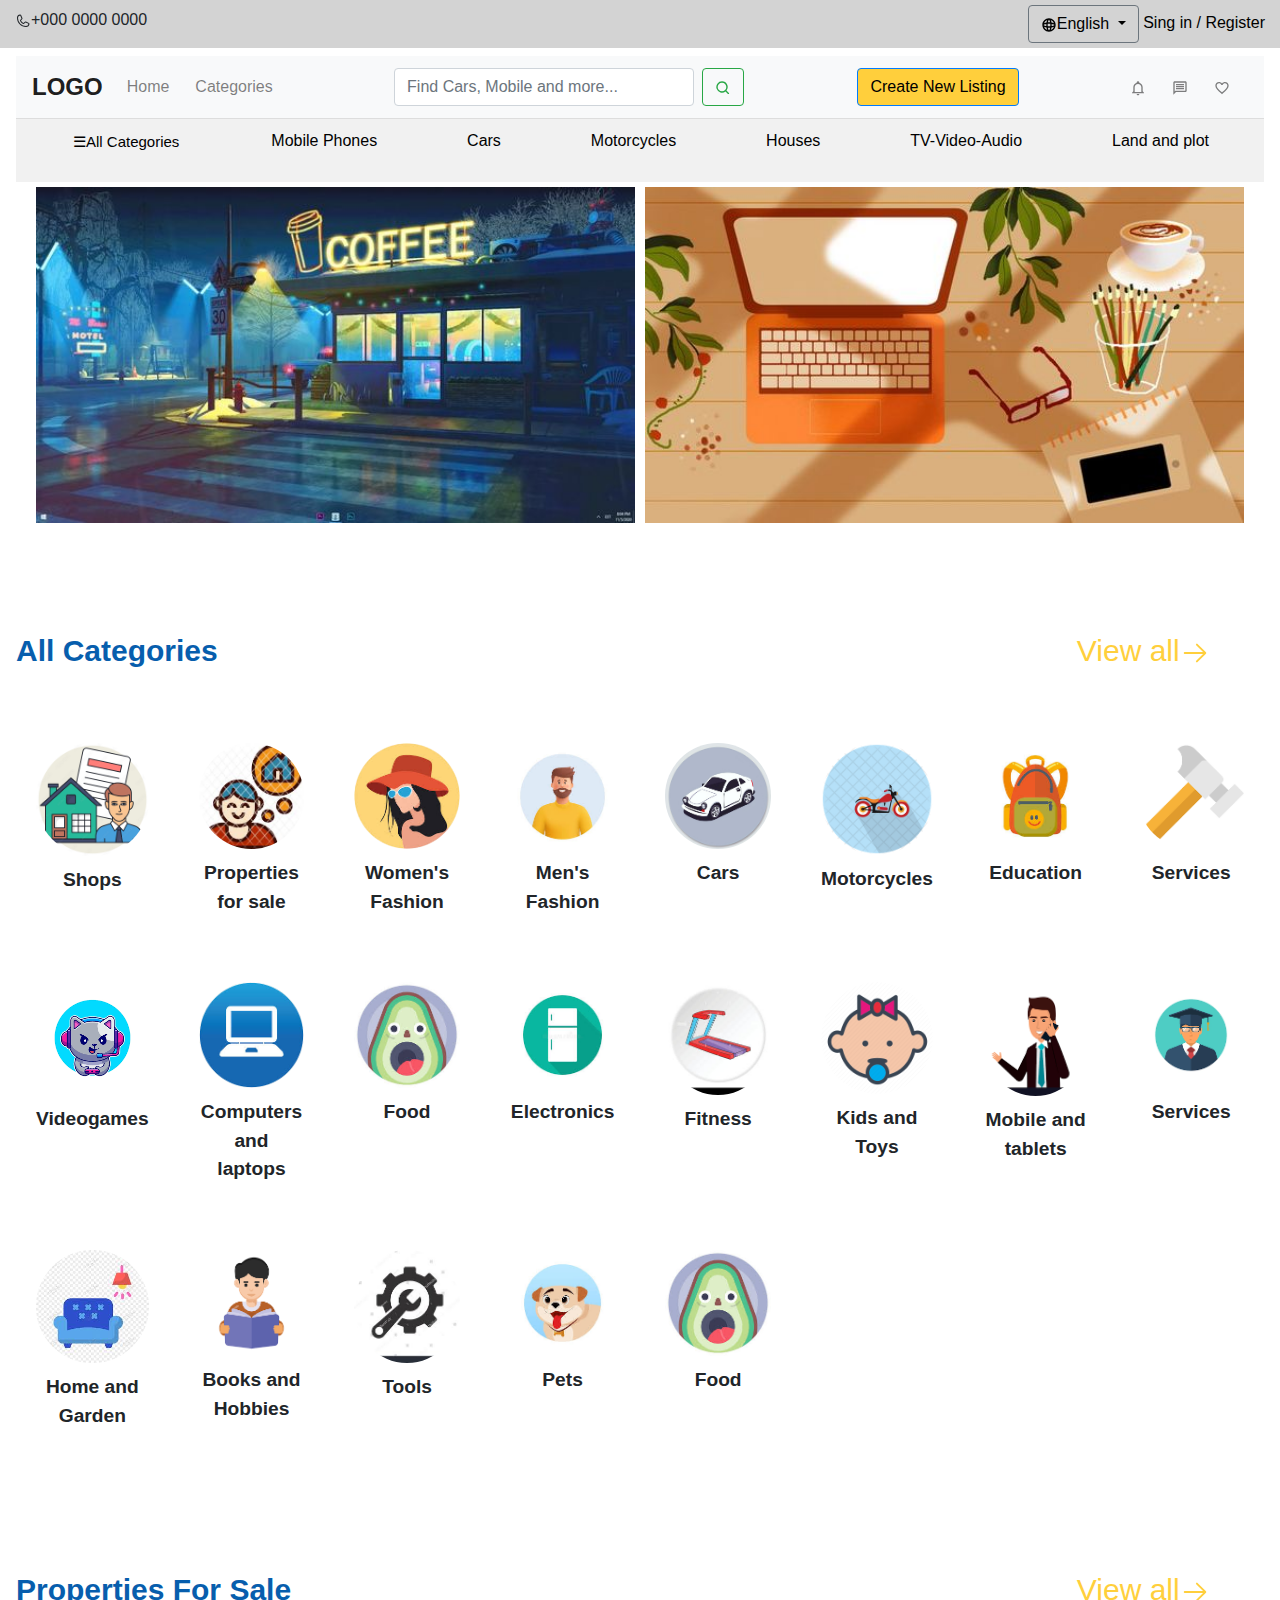
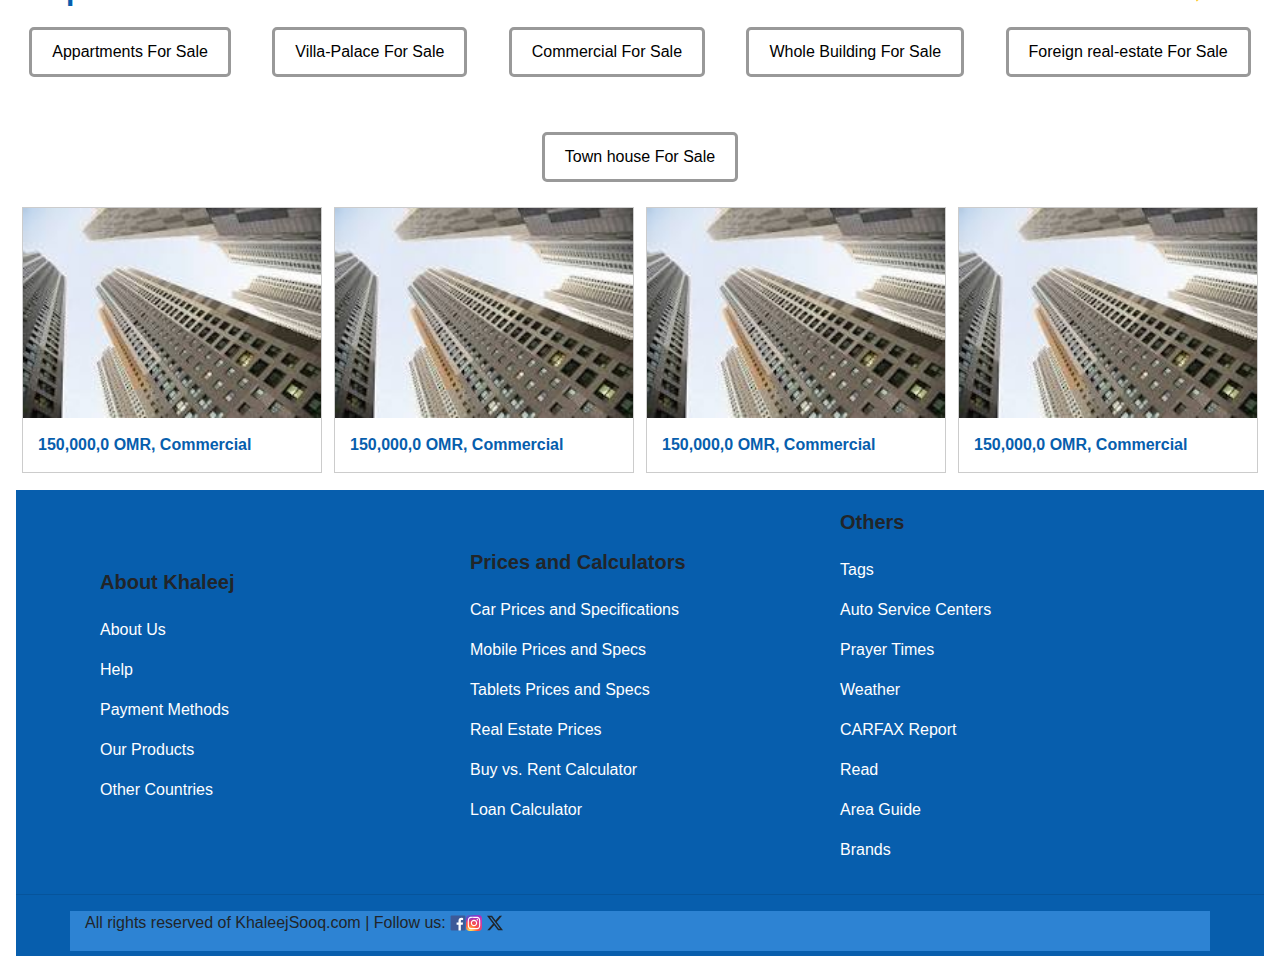
==== index.html @ af8d867c "Added my project" ====
<!DOCTYPE html>
<html lang="en">
<head>
    <meta charset="UTF-8">
    <meta name="viewport" content="width=device-width, initial-scale=1.0">
    <title>E-Commerce</title>
    <link href="https://stackpath.bootstrapcdn.com/bootstrap/4.5.2/css/bootstrap.min.css" rel="stylesheet">
    <link rel="stylesheet" href="styles.css">
   <body>
   
    <!-- Menu Bar -->
    <header class="header  text-left" style="background-color: #D3D3D3;">
      <div class="container-fluid">
          <div class="row align-items-center">
              <div class="col-md-6 text-left mt-2">
                  <p><svg xmlns="http://www.w3.org/2000/svg" width="1em" height="1em" viewBox="0 0 256 256"><path fill="currentColor" d="m222.37 158.46l-47.11-21.11l-.13-.06a16 16 0 0 0-15.17 1.4a8 8 0 0 0-.75.56L134.87 160c-15.42-7.49-31.34-23.29-38.83-38.51l20.78-24.71c.2-.25.39-.5.57-.77a16 16 0 0 0 1.32-15.06v-.12L97.54 33.64a16 16 0 0 0-16.62-9.52A56.26 56.26 0 0 0 32 80c0 79.4 64.6 144 144 144a56.26 56.26 0 0 0 55.88-48.92a16 16 0 0 0-9.51-16.62M176 208A128.14 128.14 0 0 1 48 80a40.2 40.2 0 0 1 34.87-40a.6.6 0 0 0 0 .12l21 47l-20.67 24.74a6 6 0 0 0-.57.77a16 16 0 0 0-1 15.7c9.06 18.53 27.73 37.06 46.46 46.11a16 16 0 0 0 15.75-1.14a8 8 0 0 0 .74-.56L168.89 152l47 21.05h.11A40.21 40.21 0 0 1 176 208"/></svg>+000 0000 0000</p>
              </div>
              <div class="col-md-6 text-md-right">
              <div class="dropdown d-inline-block">
                  <button style="background-color: rgb(211, 211, 211); color: black;" class="btn btn-secondary dropdown-toggle" type="button" id="dropdownMenuButton1" data-bs-toggle="dropdown" aria-expanded="false">
       <svg xmlns="http://www.w3.org/2000/svg" width="1em" height="1em" viewBox="0 0 24 24"><g fill="none" fill-rule="evenodd"><path d="M24 0v24H0V0zM12.593 23.258l-.011.002l-.071.035l-.02.004l-.014-.004l-.071-.035q-.016-.005-.024.005l-.004.01l-.017.428l.005.02l.01.013l.104.074l.015.004l.012-.004l.104-.074l.012-.016l.004-.017l-.017-.427q-.004-.016-.017-.018m.265-.113l-.013.002l-.185.093l-.01.01l-.003.011l.018.43l.005.012l.008.007l.201.093q.019.005.029-.008l.004-.014l-.034-.614q-.005-.019-.02-.022m-.715.002a.02.02 0 0 0-.027.006l-.006.014l-.034.614q.001.018.017.024l.015-.002l.201-.093l.01-.008l.004-.011l.017-.43l-.003-.012l-.01-.01z"/><path fill="currentColor" fill-rule="nonzero" d="M12 2c5.523 0 10 4.477 10 10s-4.477 10-10 10S2 17.523 2 12S6.477 2 12 2m1.683 13.95a29 29 0 0 1-3.366 0c.136.786.309 1.494.51 2.098c.252.756.53 1.296.79 1.626c.088.11.223.326.385.326c.145-.013.302-.227.38-.326c.26-.33.539-.87.79-1.626a14.4 14.4 0 0 0 .51-2.098Zm5.83-1.195q-.398.171-.833.315c-.852.284-1.848.512-2.94.67a17 17 0 0 1-.67 2.94q-.144.435-.315.833a8.02 8.02 0 0 0 4.758-4.758m-15.026 0a8.02 8.02 0 0 0 4.758 4.758a11 11 0 0 1-.315-.833a17 17 0 0 1-.67-2.94a17 17 0 0 1-2.94-.67q-.435-.144-.833-.315m5.585-4.683a25.5 25.5 0 0 0 0 3.856c1.282.097 2.574.097 3.856 0a25.5 25.5 0 0 0 0-3.856a25.5 25.5 0 0 0-3.856 0m5.878.245a29 29 0 0 1 0 3.366a14.4 14.4 0 0 0 2.098-.51c.756-.252 1.296-.53 1.626-.79c.11-.087.326-.224.326-.385c-.013-.145-.227-.302-.326-.38c-.33-.26-.87-.539-1.626-.79a14.4 14.4 0 0 0-2.098-.51Zm-7.9 0c-.786.136-1.493.309-2.098.51c-.756.252-1.295.53-1.626.79c-.24.19-.312.333-.323.368c-.045.15.23.323.323.397c.33.26.87.539 1.626.79c.605.202 1.312.375 2.098.51a28 28 0 0 1 0-3.364Zm1.195-5.83a8.02 8.02 0 0 0-4.758 4.758q.398-.171.833-.315a17 17 0 0 1 2.94-.67c.158-1.092.386-2.088.67-2.94q.144-.435.315-.833m5.51 0q.171.399.315.833c.284.852.512 1.848.67 2.94c1.092.158 2.088.386 2.94.67q.435.144.833.315a8.02 8.02 0 0 0-4.758-4.758M12 4c-.139 0-.312.237-.382.326c-.26.33-.539.87-.79 1.626a14.4 14.4 0 0 0-.51 2.098a28 28 0 0 1 3.364 0a14.4 14.4 0 0 0-.51-2.098c-.251-.756-.53-1.295-.79-1.626C12.312 4.236 12.14 4 12 4"/></g></svg>English
                  </button>
                  <ul class="dropdown-menu" aria-labelledby="dropdownMenuButton1">
                    <li><a class="dropdown-item" href="#">language 1</a></li>
                    <li><a class="dropdown-item" href="#">language 2</a></li>
                    <li><a class="dropdown-item" href="#">language 3</a></li>
                  </ul>
                  <div class="d-inline-block ms-3">
                      <a href="#" style="text-decoration: none; color: black;"> Sing in / Register</a>
                  </div>
              </div>
              </div>
          </div>
      </div>
  </header>
   
    <!------------------Navigation Bar------------->
    <nav class="navbar">
      <nav class="navbar navbar-expand-lg navbar-light bg-light">
        <a class="navbar-brand" href="#">LOGO</a>
        <button class="navbar-toggler" type="button" data-toggle="collapse" data-target="#navbarNav" aria-controls="navbarNav" aria-expanded="false" aria-label="Toggle navigation">
            <span class="navbar-toggler-icon"></span>
        </button>
        <div class="collapse navbar-collapse" id="navbarNav">
            <ul class="navbar-nav mr-auto">
                <li class="nav-item">
                    <a class="nav-link" href="#">Home</a>
                </li>
                <li class="nav-item">
                    <a class="nav-link" href="#">Categories</a>
                </li>
            </ul>
            <!-- Search Bar -->
            <form class="form-inline my-2 my-lg-0 mr-auto">
                <input class="form-control mr-sm-2" type="search" placeholder="Find Cars, Mobile and more..." aria-label="Search">
                <button class="btn btn-outline-success my-2 my-sm-0" type="submit"><svg xmlns="http://www.w3.org/2000/svg" width="1em" height="1em" viewBox="0 0 24 24"><g fill="none" fill-rule="evenodd"><path d="M24 0v24H0V0zM12.593 23.258l-.011.002l-.071.035l-.02.004l-.014-.004l-.071-.035q-.016-.005-.024.005l-.004.01l-.017.428l.005.02l.01.013l.104.074l.015.004l.012-.004l.104-.074l.012-.016l.004-.017l-.017-.427q-.004-.016-.017-.018m.265-.113l-.013.002l-.185.093l-.01.01l-.003.011l.018.43l.005.012l.008.007l.201.093q.019.005.029-.008l.004-.014l-.034-.614q-.005-.019-.02-.022m-.715.002a.02.02 0 0 0-.027.006l-.006.014l-.034.614q.001.018.017.024l.015-.002l.201-.093l.01-.008l.004-.011l.017-.43l-.003-.012l-.01-.01z"/><path fill="currentColor" d="M10.5 2a8.5 8.5 0 1 0 5.262 15.176l3.652 3.652a1 1 0 0 0 1.414-1.414l-3.652-3.652A8.5 8.5 0 0 0 10.5 2M4 10.5a6.5 6.5 0 1 1 13 0a6.5 6.5 0 0 1-13 0"/></g></svg></button>
            </form>
            <button id="extra-button" class="btn btn-primary">Create New Listing</button>
            <ul class="navbar-nav ml-auto">
                <li class="nav-item">
                    <a class="nav-link" href="#"><svg xmlns="http://www.w3.org/2000/svg" width="1em" height="1em" viewBox="0 0 24 24"><path fill="currentColor" d="M10 21h4c0 1.1-.9 2-2 2s-2-.9-2-2m11-2v1H3v-1l2-2v-6c0-3.1 2-5.8 5-6.7V4c0-1.1.9-2 2-2s2 .9 2 2v.3c3 .9 5 3.6 5 6.7v6zm-4-8c0-2.8-2.2-5-5-5s-5 2.2-5 5v7h10z"/></svg></a>
                </li>
                <li class="nav-item">
                    <a class="nav-link" href="#"><svg xmlns="http://www.w3.org/2000/svg" width="1em" height="1em" viewBox="0 0 24 24"><path fill="currentColor" d="M4 4h16v12H5.17L4 17.17zm0-2c-1.1 0-1.99.9-1.99 2L2 22l4-4h14c1.1 0 2-.9 2-2V4c0-1.1-.9-2-2-2zm2 10h12v2H6zm0-3h12v2H6zm0-3h12v2H6z"/></svg></a>
                </li>
                <li class="nav-item">
                  <a class="nav-link" href="#"><svg xmlns="http://www.w3.org/2000/svg" width="1em" height="1em" viewBox="0 0 24 24"><path fill="currentColor" d="m12.1 18.55l-.1.1l-.11-.1C7.14 14.24 4 11.39 4 8.5C4 6.5 5.5 5 7.5 5c1.54 0 3.04 1 3.57 2.36h1.86C13.46 6 14.96 5 16.5 5c2 0 3.5 1.5 3.5 3.5c0 2.89-3.14 5.74-7.9 10.05M16.5 3c-1.74 0-3.41.81-4.5 2.08C10.91 3.81 9.24 3 7.5 3C4.42 3 2 5.41 2 8.5c0 3.77 3.4 6.86 8.55 11.53L12 21.35l1.45-1.32C18.6 15.36 22 12.27 22 8.5C22 5.41 19.58 3 16.5 3"/></svg></a>
              </li>
          
            </ul>

        
    </div>      
  </div>
</nav>

<!-- Second Menu Bar -->
<div class="second-menu-bar">
  <ul>
        <div class="dropdown">
      <button onclick="myFunction()" class="dropbtn">☰All Categories</button>
      <div id="myDropdown" class="dropdown-content">
        <a href="#">Category 1</a>
        <a href="#">Category 2</a>
        <a href="#">Category 3</a>
        <a href="#">Category 4</a>
        <a href="#">Category 5</a>
        <a href="#">Category 6</a>
        <a href="#">Category 7</a>
        <a href="#">Category 8</a>
      </div>
    </div>
    
      
      <a href="#mobilephones">Mobile Phones</a>
      <a href="#cars">Cars</a>
      <a href="#motorcycles">Motorcycles</a>
      <a href="#houses">Houses</a>
      <a href="#TV">TV-Video-Audio</a>
      <a href="#land-and-plot">Land and plot</a>
  </ul>
</div>

<script>
  /* When the user clicks on the button, 
  toggle between hiding and showing the dropdown content */
  function myFunction() {
    document.getElementById("myDropdown").classList.toggle("show");
  }
  
  // Close the dropdown if the user clicks outside of it
  window.onclick = function(event) {
    if (!event.target.matches('.dropbtn')) {
      var dropdowns = document.getElementsByClassName("dropdown-content");
      var i;
      for (i = 0; i < dropdowns.length; i++) {
        var openDropdown = dropdowns[i];
        if (openDropdown.classList.contains('show')) {
          openDropdown.classList.remove('show');
        }
      }
    }
  }
  </script>

  <!----------------side by side images------->
  <div class="container-fluid">
    <div class="column">
      <img src="image 1.jpg" alt="image" style="width:100%">
    </div>
    <div class="column">
      <img src="image 2.jpg" alt="Forest" style="width:100%">
    </div>
    </div>
    
    <div id="diva"> All Categories</div>
    <div id="divb">View all<svg xmlns="http://www.w3.org/2000/svg" width="1em" height="1em" viewBox="0 0 256 256"><path fill="currentColor" d="m221.66 133.66l-72 72a8 8 0 0 1-11.32-11.32L196.69 136H40a8 8 0 0 1 0-16h156.69l-58.35-58.34a8 8 0 0 1 11.32-11.32l72 72a8 8 0 0 1 0 11.32"/></svg></div>
    

    <section class="avatar-section">

      <div class="avatar-container"><img src="avatar2.jpg" alt="Avatar 1"><p>Shops</p></div>
      <div class="avatar-container"><img src="home.jpg" alt="Avatar 2"><p>Properties for sale</p></div>
      <div class="avatar-container"><img src="womenavatar.jpg" alt="Avatar 3"><p>Women's Fashion</p></div>
      <div class="avatar-container"><img src="avatar1.jpg" alt="Avatar 4"><p>Men's Fashion</p></div>
      <div class="avatar-container"><img src="car.jpg" alt="Avatar 5"><p>Cars</p></div>
      <div class="avatar-container"><img src="bikeavatar.webp" alt="Avatar 6"><p>Motorcycles</p></div>
      <div class="avatar-container"><img src="avatar4.jpg" alt="Avatar 7"><p>Education</p></div>
      <div class="avatar-container"><img src="hammer.png" alt="Avatar 8"><p>Services</p></div>
      <div class="avatar-container"><img src="videogames.png" alt="Avatar 9"><p>Videogames</p></div>
      <div class="avatar-container"><img src="computer.jpg" alt="Avatar 10"><p>Computers and laptops</p></div>
      <div class="avatar-container"><img src="foodavatar.jpg" alt="Avatar 11"><p>Food</p></div>
      <div class="avatar-container"><img src="fridge.jpg" alt="Avatar 12"><p>Electronics</p></div>
      <div class="avatar-container"><img src="fitness.jpg" alt="Avatar 13"><p>Fitness</p></div>
      <div class="avatar-container"><img src="kids.png" alt="Avatar 14"><p>Kids and Toys</p></div>
      <div class="avatar-container"><img src="mobile.png" alt="Avatar 15"><p>Mobile and tablets</p></div>
      <div class="avatar-container"><img src="download.png" alt="Avatar 16"><p>Services</p></div>
      <div class="avatar-container"><img src="sofa.jpg" alt="Avatar 17"><p>Home and Garden</p></div>
      <div class="avatar-container"><img src="books.png" alt="Avatar 18"><p>Books and Hobbies</p></div>
      <div class="avatar-container"><img src="equipments.jpg" alt="Avatar 19"><p>Tools</p></div>
      <div class="avatar-container"><img src="petavatar.jpg" alt="Avatar 20"><p>Pets</p></div>
      <div class="avatar-container"><img src="foodavatar.jpg" alt="Avatar 21"><p>Food</p></div>

  </section>
</div>

<div id="div1"> Properties For Sale</div>
<div id="div2">View all<svg xmlns="http://www.w3.org/2000/svg" width="1em" height="1em" viewBox="0 0 256 256"><path fill="currentColor" d="m221.66 133.66l-72 72a8 8 0 0 1-11.32-11.32L196.69 136H40a8 8 0 0 1 0-16h156.69l-58.35-58.34a8 8 0 0 1 11.32-11.32l72 72a8 8 0 0 1 0 11.32"/></svg></div>

<div class="letterlist">
  <a href="/list/A"> Appartments For Sale</a>
  <a href="/list/B">Villa-Palace For Sale</a>
  <a href="/list/C">Commercial For Sale</a>
  <a href="/list/D">Whole Building For Sale</a>
  <a href="/list/E">Foreign real-estate For Sale</a>
  <a href="/list/F">Town house For Sale</a>

</div>


<div class="responsive">
  <div class="gallery">
    <a target="_blank" href="property.jpg">
      <img src="property.jpg" alt="Cinque Terre" width="600" height="400">
    </a>
    <div class="desc">150,000,0 OMR, Commercial</div>
  </div>
</div>


<div class="responsive">
  <div class="gallery">
    <a target="_blank" href="property.jpg">
      <img src="property.jpg" alt="Forest" width="600" height="400">
    </a>
    <div class="desc">150,000,0 OMR, Commercial</div>
  </div>
</div>

<div class="responsive">
  <div class="gallery">
    <a target="_blank" href="property.jpg">
      <img src="property.jpg"  width="600" height="400">
    </a>
    <div class="desc">150,000,0 OMR, Commercial</div>
  </div>
</div>

<div class="responsive">
  <div class="gallery">
    <a target="_blank" href="property.jpg">
      <img src="property.jpg" width="600" height="400">
    </a>
    <div class="desc">150,000,0 OMR, Commercial</div>
  </div>
</div>

<div class="clearfix"></div>

<div style="padding:6px;">
  </div>


  <!----------------------Footer-------------------->
  <footer class="footer">
    <div class="container text-justify text-md-left">
        <div class="col-md-3 col-lg-4 col-xl-4 mx-auto mt-3">
          <h5 class="mb-4 font-weight-bold">About Khaleej</h5>
          <p><a href="#" class="text-white" style="text-decoration: none;">About Us</a></p>
          <p><a href="#" class="text-white" style="text-decoration: none;">Help</a></p>
          <p><a href="#" class="text-white" style="text-decoration: none;">Payment Methods</a></p>
          <p><a href="#" class="text-white" style="text-decoration: none;">Our Products</a></p>
          <p><a href="#" class="text-white" style="text-decoration: none;">Other Countries</a></p>
        </div>
        <div class="col-md-2 col-lg-4 col-xl-4 mx-auto mt-3">
          <h5 class="mb-4 font-weight-bold">Prices and Calculators</h5>
          <p><a href="#" class="text-white" style="text-decoration: none;">Car Prices and Specifications</a></p>
          <p><a href="#" class="text-white" style="text-decoration: none;">Mobile Prices and Specs</a></p>
          <p><a href="#" class="text-white" style="text-decoration: none;">Tablets Prices and Specs</a></p>
          <p><a href="#" class="text-white" style="text-decoration: none;">Real Estate Prices</a></p>
          <p><a href="#" class="text-white" style="text-decoration: none;">Buy vs. Rent Calculator</a></p>
          <p><a href="#" class="text-white" style="text-decoration: none;">Loan Calculator</a></p>
        </div>
        <div class="col-md-3 col-lg-4 col-xl-4 mx-auto mt-3">
          <h5 class="mb-4 font-weight-bold">Others</h5>
          <p><a href="#" class="text-white" style="text-decoration: none;">Tags</a></p>
          <p><a href="#" class="text-white" style="text-decoration: none;">Auto Service Centers</a></p>
          <p><a href="#" class="text-white" style="text-decoration: none;">Prayer Times</a></p>
          <p><a href="#" class="text-white" style="text-decoration: none;">Weather</a></p>
          <p><a href="#" class="text-white" style="text-decoration: none;">CARFAX Report</a></p>
          <p><a href="#" class="text-white" style="text-decoration: none;">Read</a></p>
          <p><a href="#" class="text-white" style="text-decoration: none;">Area Guide</a></p>
          <p><a href="#" class="text-white" style="text-decoration: none;">Brands</a></p>
        </div>
    </div>
    <hr>
    <div class="container text-center text-md-center" style="background-color: #2d83d3;">
        <p >All rights reserved of KhaleejSooq.com  | Follow us: <svg xmlns="http://www.w3.org/2000/svg" width="1em" height="1em" viewBox="0 0 128 128"><rect width="118.35" height="118.35" x="4.83" y="4.83" fill="#3d5a98" rx="6.53" ry="6.53"/><path fill="#fff" d="M86.48 123.17V77.34h15.38l2.3-17.86H86.48v-11.4c0-5.17 1.44-8.7 8.85-8.7h9.46v-16A127 127 0 0 0 91 22.7c-13.62 0-23 8.3-23 23.61v13.17H52.62v17.86H68v45.83z"/></svg><svg xmlns="http://www.w3.org/2000/svg" width="1em" height="1em" viewBox="0 0 256 256"><g fill="none"><rect width="256" height="256" fill="url(#skillIconsInstagram0)" rx="60"/><rect width="256" height="256" fill="url(#skillIconsInstagram1)" rx="60"/><path fill="#fff" d="M128.009 28c-27.158 0-30.567.119-41.233.604c-10.646.488-17.913 2.173-24.271 4.646c-6.578 2.554-12.157 5.971-17.715 11.531c-5.563 5.559-8.98 11.138-11.542 17.713c-2.48 6.36-4.167 13.63-4.646 24.271c-.477 10.667-.602 14.077-.602 41.236s.12 30.557.604 41.223c.49 10.646 2.175 17.913 4.646 24.271c2.556 6.578 5.973 12.157 11.533 17.715c5.557 5.563 11.136 8.988 17.709 11.542c6.363 2.473 13.631 4.158 24.275 4.646c10.667.485 14.073.604 41.23.604c27.161 0 30.559-.119 41.225-.604c10.646-.488 17.921-2.173 24.284-4.646c6.575-2.554 12.146-5.979 17.702-11.542c5.563-5.558 8.979-11.137 11.542-17.712c2.458-6.361 4.146-13.63 4.646-24.272c.479-10.666.604-14.066.604-41.225s-.125-30.567-.604-41.234c-.5-10.646-2.188-17.912-4.646-24.27c-2.563-6.578-5.979-12.157-11.542-17.716c-5.562-5.562-11.125-8.979-17.708-11.53c-6.375-2.474-13.646-4.16-24.292-4.647c-10.667-.485-14.063-.604-41.23-.604zm-8.971 18.021c2.663-.004 5.634 0 8.971 0c26.701 0 29.865.096 40.409.575c9.75.446 15.042 2.075 18.567 3.444c4.667 1.812 7.994 3.979 11.492 7.48c3.5 3.5 5.666 6.833 7.483 11.5c1.369 3.52 3 8.812 3.444 18.562c.479 10.542.583 13.708.583 40.396c0 26.688-.104 29.855-.583 40.396c-.446 9.75-2.075 15.042-3.444 18.563c-1.812 4.667-3.983 7.99-7.483 11.488c-3.5 3.5-6.823 5.666-11.492 7.479c-3.521 1.375-8.817 3-18.567 3.446c-10.542.479-13.708.583-40.409.583c-26.702 0-29.867-.104-40.408-.583c-9.75-.45-15.042-2.079-18.57-3.448c-4.666-1.813-8-3.979-11.5-7.479s-5.666-6.825-7.483-11.494c-1.369-3.521-3-8.813-3.444-18.563c-.479-10.542-.575-13.708-.575-40.413c0-26.704.096-29.854.575-40.396c.446-9.75 2.075-15.042 3.444-18.567c1.813-4.667 3.983-8 7.484-11.5c3.5-3.5 6.833-5.667 11.5-7.483c3.525-1.375 8.819-3 18.569-3.448c9.225-.417 12.8-.542 31.437-.563zm62.351 16.604c-6.625 0-12 5.37-12 11.996c0 6.625 5.375 12 12 12s12-5.375 12-12s-5.375-12-12-12zm-53.38 14.021c-28.36 0-51.354 22.994-51.354 51.355c0 28.361 22.994 51.344 51.354 51.344c28.361 0 51.347-22.983 51.347-51.344c0-28.36-22.988-51.355-51.349-51.355zm0 18.021c18.409 0 33.334 14.923 33.334 33.334c0 18.409-14.925 33.334-33.334 33.334c-18.41 0-33.333-14.925-33.333-33.334c0-18.411 14.923-33.334 33.333-33.334"/><defs><radialGradient id="skillIconsInstagram0" cx="0" cy="0" r="1" gradientTransform="matrix(0 -253.715 235.975 0 68 275.717)" gradientUnits="userSpaceOnUse"><stop stop-color="#fd5"/><stop offset=".1" stop-color="#fd5"/><stop offset=".5" stop-color="#ff543e"/><stop offset="1" stop-color="#c837ab"/></radialGradient><radialGradient id="skillIconsInstagram1" cx="0" cy="0" r="1" gradientTransform="matrix(22.25952 111.2061 -458.39518 91.75449 -42.881 18.441)" gradientUnits="userSpaceOnUse"><stop stop-color="#3771c8"/><stop offset=".128" stop-color="#3771c8"/><stop offset="1" stop-color="#60f" stop-opacity="0"/></radialGradient></defs></g></svg> <svg xmlns="http://www.w3.org/2000/svg" width="1em" height="1em" viewBox="0 0 14 14"><g fill="none"><g clip-path="url(#primeTwitter0)"><path fill="currentColor" d="M11.025.656h2.147L8.482 6.03L14 13.344H9.68L6.294 8.909l-3.87 4.435H.275l5.016-5.75L0 .657h4.43L7.486 4.71zm-.755 11.4h1.19L3.78 1.877H2.504z"/></g><defs><clipPath id="primeTwitter0"><path fill="#fff" d="M0 0h14v14H0z"/></clipPath></defs></g></svg></p>
    </div>
</footer>


  

<link rel="stylesheet" href="style.css">
<script src="https://code.jquery.com/jquery-3.5.1.slim.min.js"></script>
    <script src="https://cdn.jsdelivr.net/npm/@popperjs/core@2.5.4/dist/umd/popper.min.js"></script>
    <script src="https://stackpath.bootstrapcdn.com/bootstrap/4.5.2/js/bootstrap.min.js"></script>
    <script src="scripts.js"></script>
</head>
</body>
</html>
---- style.css ----
.navbar{
  width: 100%;
}


.navbar-brand {
  font-size: 1.5rem;
  font-weight: bold;
}

.form-inline .form-control {
  width: 300px;
}

.navbar-nav .nav-link {
  margin-right: 10px;
}

  
  .search-bar {
    display: flex;
    align-items: center;
    margin-left: 10px;
  }
  
  .search-bar input[type="search"] {
    padding: 0.5rem;
    border: none;
    border-radius: 0.5rem;
    width: 100px;
  }
  
  .search-btn {
    background-color: #333;
    border: none;
    padding: 0.5rem;
    border-radius: 0.5rem;
    cursor: pointer;
  }
  
  .search-btn:hover {
    background-color: #444;
  }
  
  .nav-toggle {
    display: none;
  }
  #extra-button {
    margin-left: 10px;
    background-color: #ffcf3c; 
    color: black; /* black text */

}

#extra-button:hover {
    background-color:#ffcf3c; 
    transition: all;
    transition-duration: 1s;
}

  
  /* Responsive styles */
  
  @media (max-width: 768px) {
   .nav-links {
      display: none;
    }
   .search-bar {
      margin-left: 0;
    }
   .nav-toggle {
      display: block;
      position: absolute;
      top: 1rem;
      right: 1rem;
      background-color: #333;
      border: none;
      padding: 0.5rem;
      border-radius: 0.5rem;
      cursor: pointer;
    }
   .nav-toggle:hover {
      background-color: #444;
    }
  }
  
  @media (max-width: 480px) {
   .search-bar input[type="search"] {
      width: 150px;
    }
  }



/* Second Menu Bar */
.second-menu-bar{
  width: 100%;
}
.second-menu-bar {
  background-color: #f1f1f1;
  padding: 10px 0;
  border-top: 1px solid #ddd;
}

.second-menu-bar ul {
  display: flex;
  justify-content: space-around; 
  padding: 0 10px; /* Optional: Add some padding to the sides */
}

.second-menu-bar li {
  margin: 0 10px;
}


.second-menu-bar a {
  color: Black;
  font-weight: lighter;
  transition: color 0.3s ease;
}

.second-menu-bar a:hover {
  color: #007bff;
}

.dropbtn {
  background-color: #f1f1f1;
  color:black;
  padding: 2px;
  font-size: 15px;
  border: none;
  cursor: pointer;
}

.dropbtn:hover, .dropbtn:focus {
  background-color: #f1f1f1;
}

.dropdown {
  position: relative;
  display: inline-flex;
}

.dropdown-content {
  display: none;
  position: absolute;
  background-color:#ddd;
  min-width: 160px;
  overflow: auto;
  box-shadow: 0px 8px 16px 0px rgba(0,0,0,0.2);
  z-index: 1;
}

.dropdown-content a {
  color: black;
  padding: 10px 0px;
  text-decoration: none;
  display: block;
}

.dropdown a:hover {background-color: #ddd;}

.show {display: block;}

* {
  box-sizing: border-box;
}

.column {
  float: left;
  width: 50%;
  padding: 5px;
}

/* Clearfix (clear floats) */
.row::after {
  content: "";
  clear: both;
  display: table;
}

.avatar-section {
  display: grid;
  grid-template-columns: repeat(8, 1fr); /* Creates 8 equal columns */
  gap: 50px; /* Adjust spacing between the avatars as needed */
  padding: 20px;
  justify-content: space-between;

}

.avatar-container {
  display: flex;
  flex-direction: column;
  text-align: center; /* Center the text below the image */
  font-weight: bold;
}

.avatar-container img {
  width: 100%;
  height: auto;
  max-width: 120px; /* Adjust the size of the avatars as needed */
  border-radius: 50%; /* Makes the image circular if it's square */
}

.avatar-container p {
  margin-top: 10px; /* Adjust spacing as needed */
text-align: center;
font-size: 1.2rem;
}


/* Add extra space to the top of the first row */
.avatar-container:nth-child(-n+8) {
  margin-top: 50px; /* Adjust the space as needed */
}



div.gallery {
  border: 1px solid #ccc;
}

div.gallery:hover {
  border: 1px solid #1a1919;
}

div.gallery img {
  width: 100%;
  height: auto;
}

div.desc {
  padding: 15px;
  text-align: left;
  color: #075ead;
  font-weight: bold;
}

* {
  box-sizing: border-box;
}

.responsive {
  padding: 0 6px;
  float: left;
  width: 24.99999%;
}

@media only screen and (max-width: 700px) {
  .responsive {
    width: 49.99999%;
    margin: 6px 0;
  }
}

@media only screen and (max-width: 500px) {
  .responsive {
    width: 100%;
  }
}

.clearfix:after {
  content: "";
  display: table;
  clear: both;
}


.footer{
  width: 100%;
  background-color: #075ead;
  padding-top: 4px;
  padding-bottom: 5px;
  margin-top: 5px;
  justify-content: space-around;


}

.letterlist {
  display: flex;
  flex-wrap: wrap;
  gap: 15px;
  justify-content: space-around;
}

.letterlist a {
    margin-bottom: 25px;
    margin-top: 15px;
    color:black;
    padding: 10px 20px;
    background: white;
    font-size:16px;
    font-weight: lighter;
    border:solid #999999;
    
    border-radius: 5px;
}


#div1{
  justify-content: left;
  color: #075ead;
  font-weight: bold;
  width: 33.33%;
  float: left;
  font-size: 30px;
  margin-top: 100px;


}
#div2{
  justify-content: right;
  color: #ffcf3c;
  font-weight: lighter;
  width: 15%;
  float: right;
  font-size: 30px;
  margin-top: 100px;
}

#diva{
  justify-content: left;
  color: #075ead;
  font-weight: bold;
  width: 33.33%;
  float: left;
  font-size: 30px;
  margin-top: 100px;


}
#divb{
  justify-content: right;
  color: #ffcf3c;
  font-weight: lighter;
  width: 15%;
  float: right;
  font-size: 30px;
  margin-top: 100px;
}
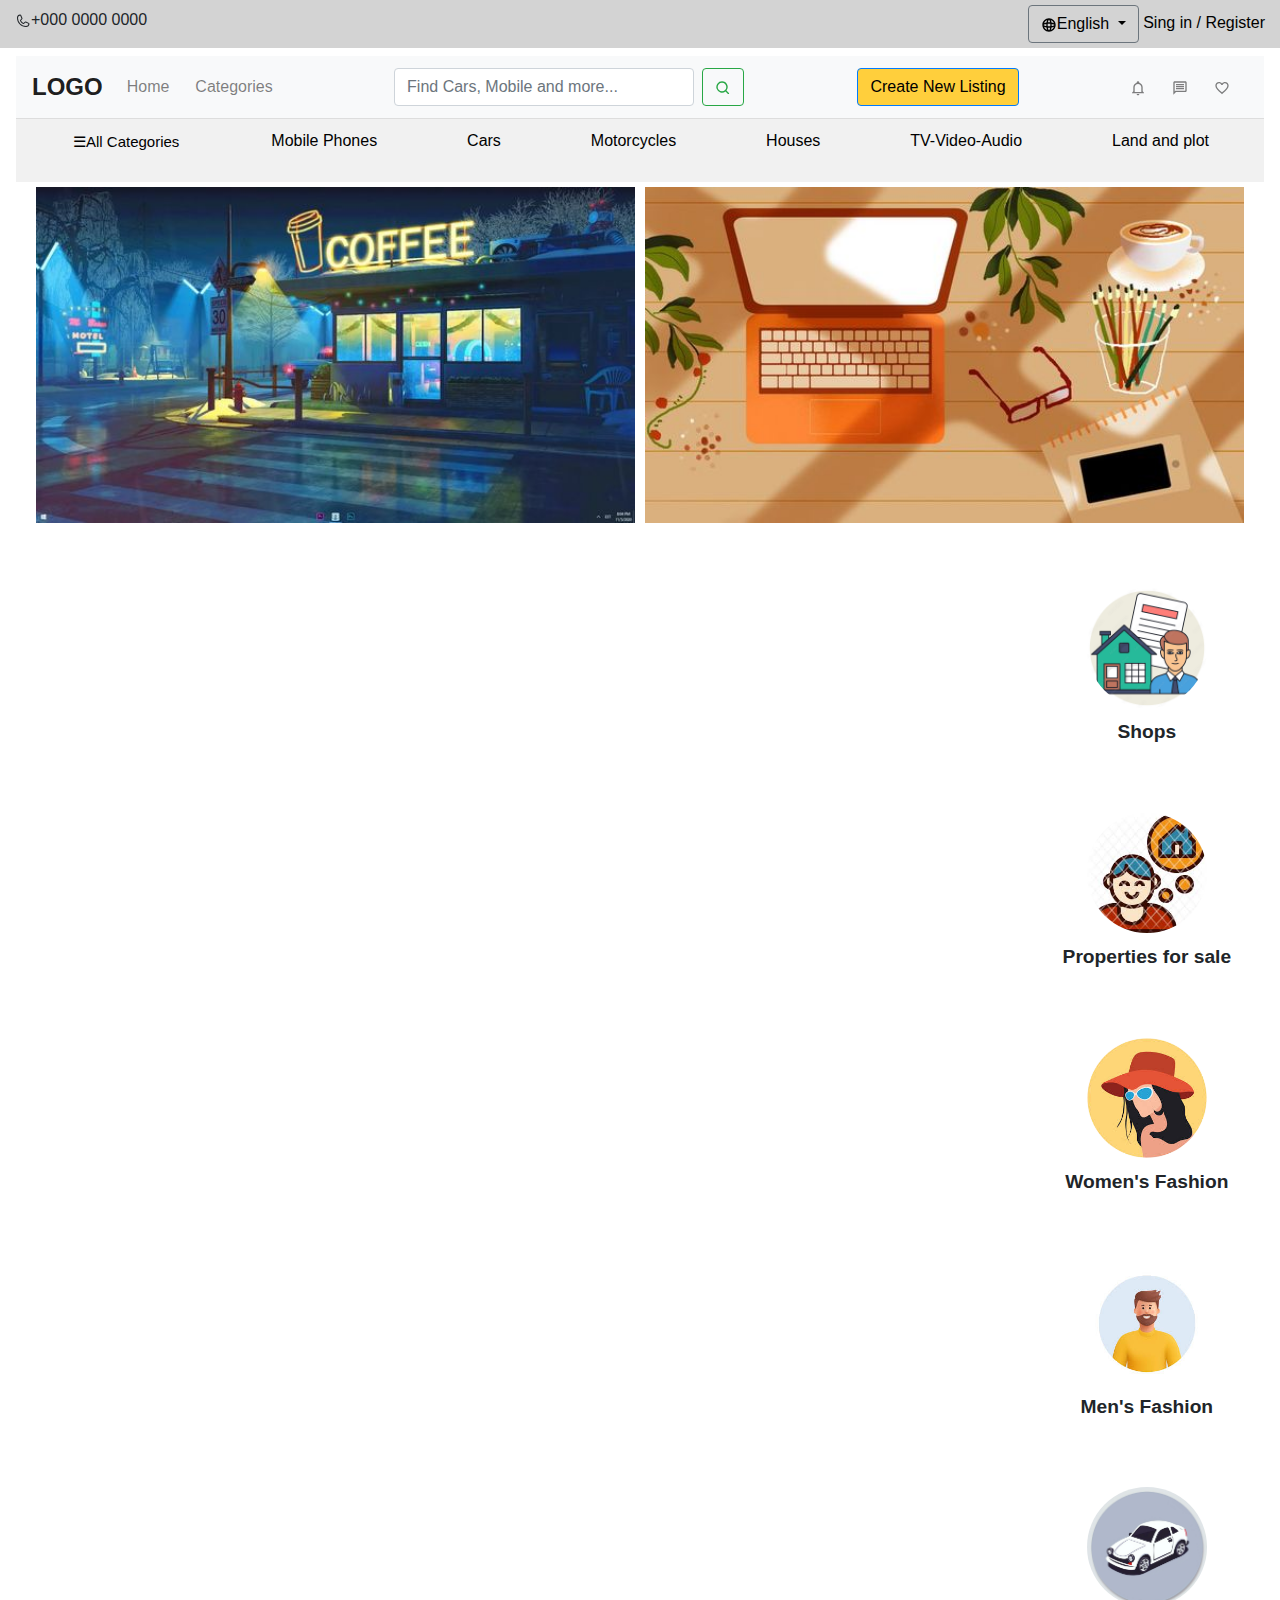
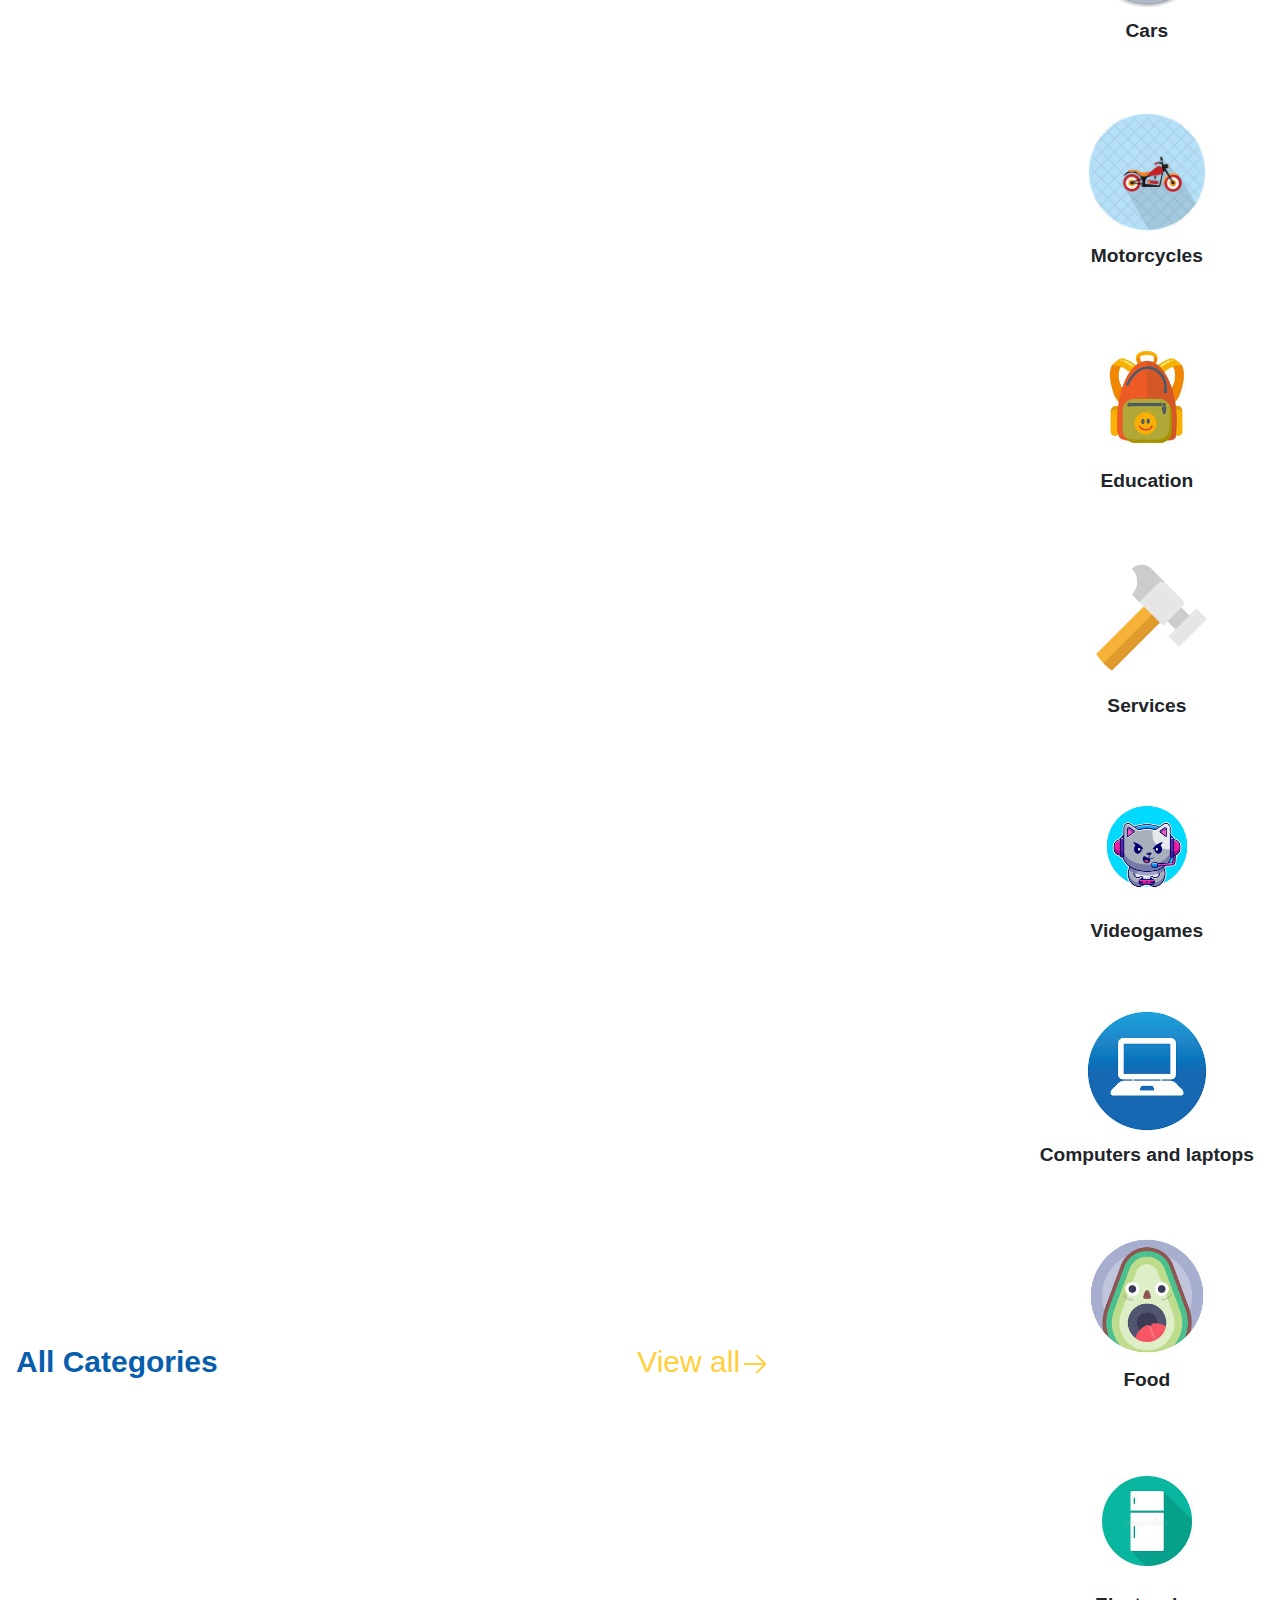
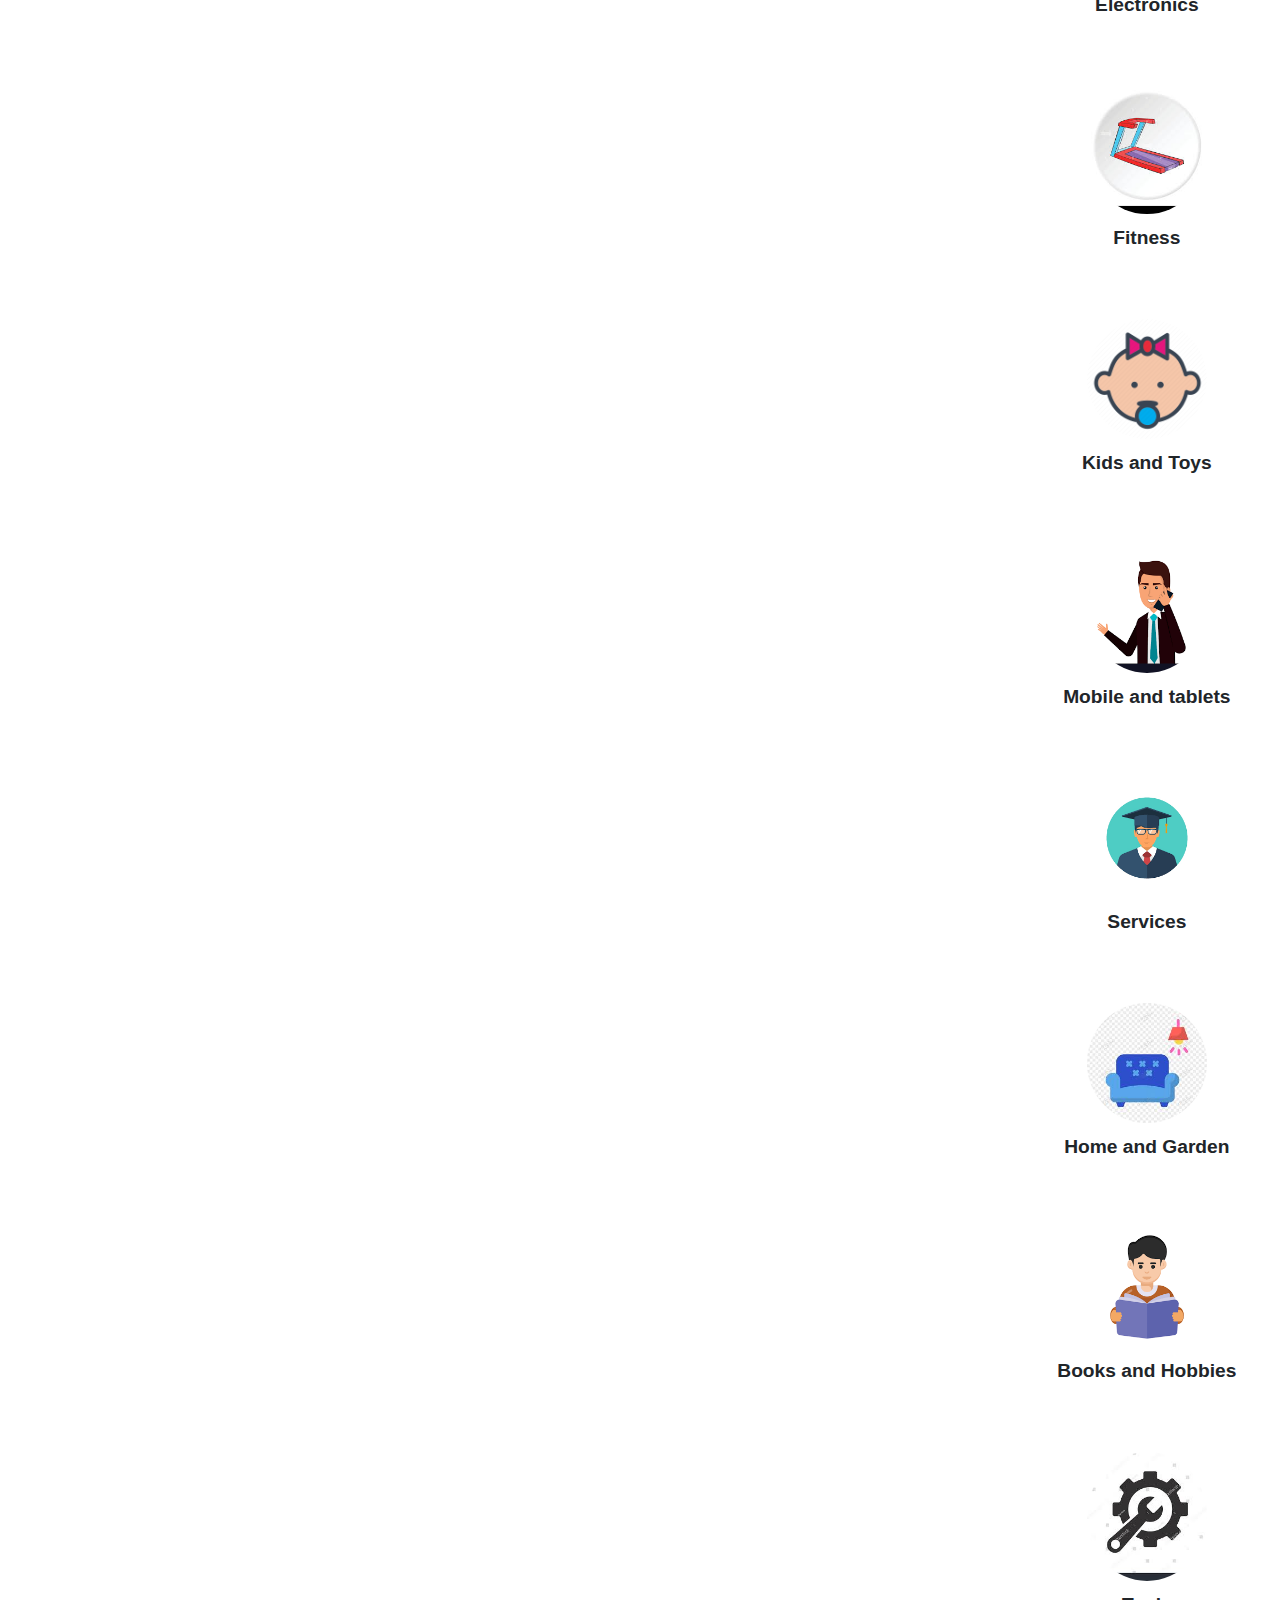
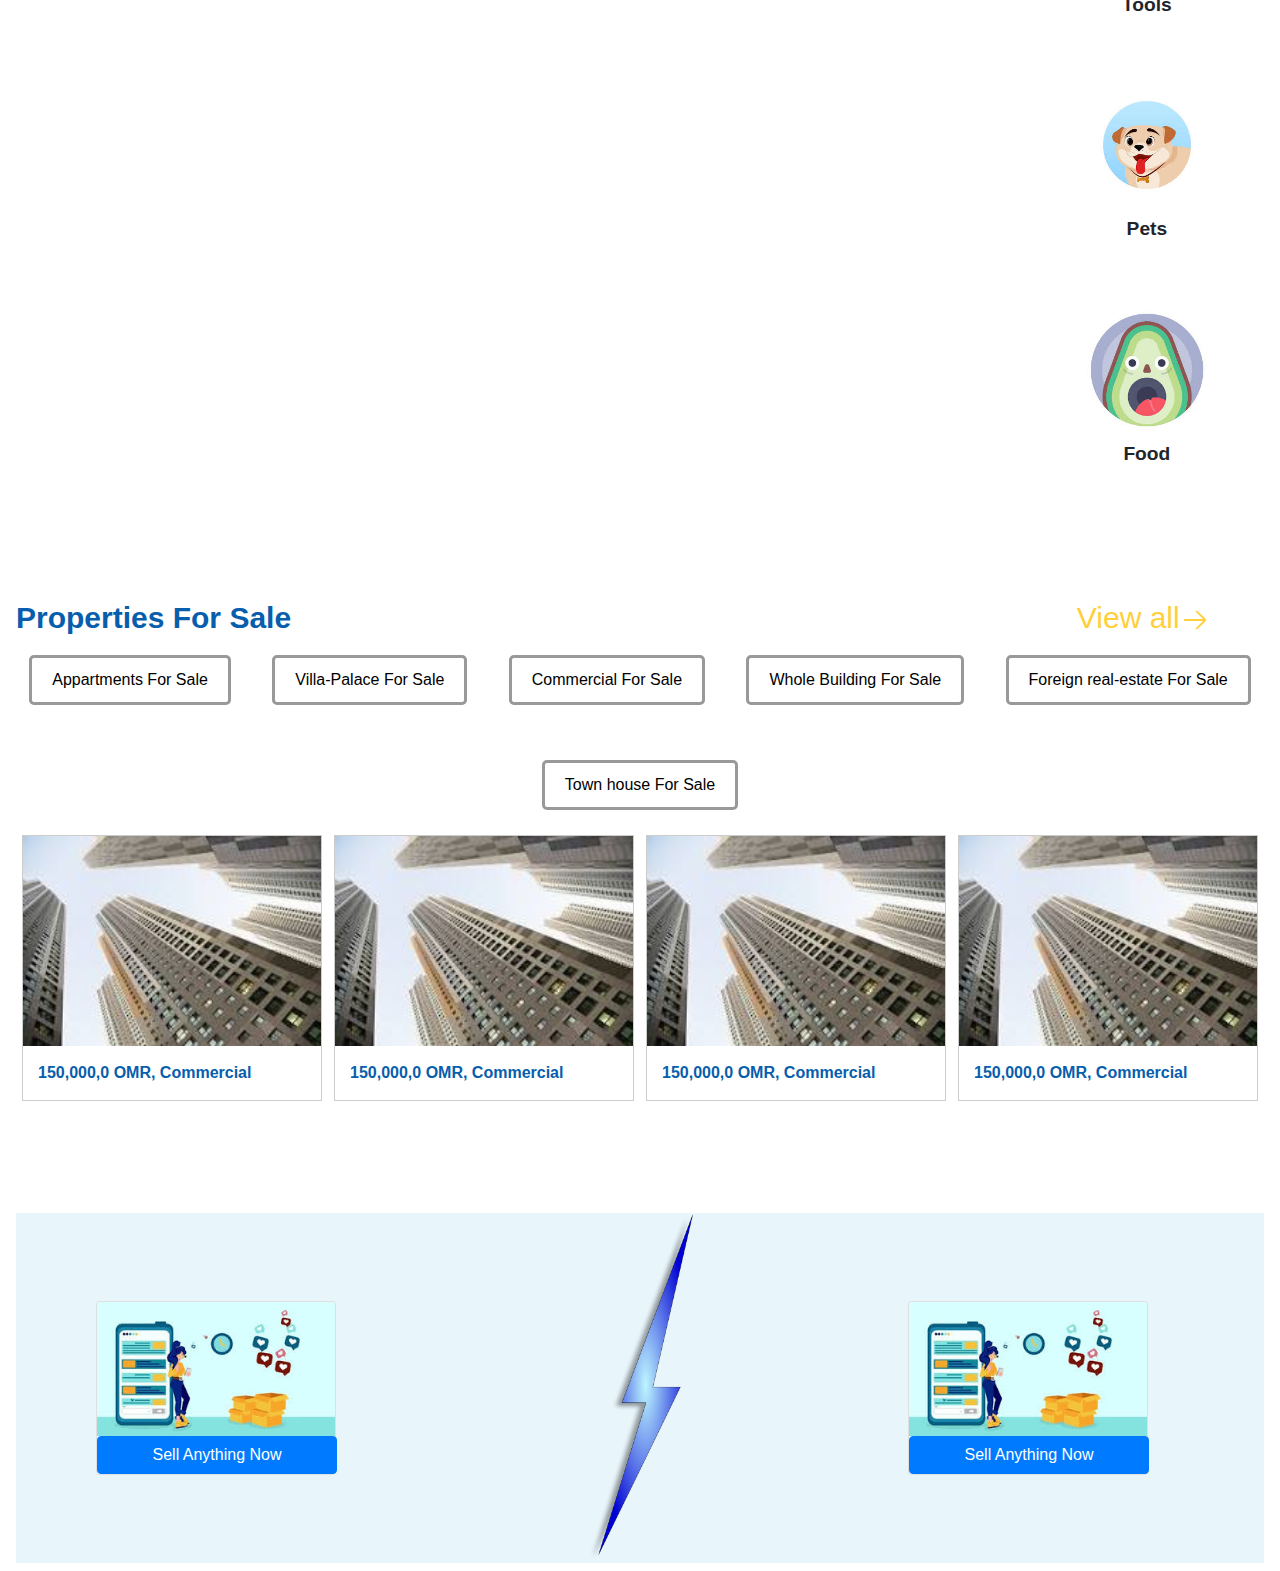
==== commit 0db04b4e: "Transferred all the files into their respective folders" ====
--- a/index.html
+++ b/index.html
@@ -5,7 +5,7 @@
     <meta name="viewport" content="width=device-width, initial-scale=1.0">
     <title>E-Commerce</title>
     <link href="https://stackpath.bootstrapcdn.com/bootstrap/4.5.2/css/bootstrap.min.css" rel="stylesheet">
-    <link rel="stylesheet" href="styles.css">
+    <link rel="stylesheet" href="assets/CSS/style.css">
    <body>
    
     <!-- Menu Bar -->
@@ -126,10 +126,10 @@
   <!----------------side by side images------->
   <div class="container-fluid">
     <div class="column">
-      <img src="image 1.jpg" alt="image" style="width:100%">
+      <img src="assets/images/user/image 1.jpg" alt="image" style="width:100%">
     </div>
     <div class="column">
-      <img src="image 2.jpg" alt="Forest" style="width:100%">
+      <img src="assets/images/user/image 2.jpg" alt="Forest" style="width:100%">
     </div>
     </div>
     
@@ -137,32 +137,32 @@
     <div id="divb">View all<svg xmlns="http://www.w3.org/2000/svg" width="1em" height="1em" viewBox="0 0 256 256"><path fill="currentColor" d="m221.66 133.66l-72 72a8 8 0 0 1-11.32-11.32L196.69 136H40a8 8 0 0 1 0-16h156.69l-58.35-58.34a8 8 0 0 1 11.32-11.32l72 72a8 8 0 0 1 0 11.32"/></svg></div>
     
 
-    <section class="avatar-section">
-
-      <div class="avatar-container"><img src="avatar2.jpg" alt="Avatar 1"><p>Shops</p></div>
-      <div class="avatar-container"><img src="home.jpg" alt="Avatar 2"><p>Properties for sale</p></div>
-      <div class="avatar-container"><img src="womenavatar.jpg" alt="Avatar 3"><p>Women's Fashion</p></div>
-      <div class="avatar-container"><img src="avatar1.jpg" alt="Avatar 4"><p>Men's Fashion</p></div>
-      <div class="avatar-container"><img src="car.jpg" alt="Avatar 5"><p>Cars</p></div>
-      <div class="avatar-container"><img src="bikeavatar.webp" alt="Avatar 6"><p>Motorcycles</p></div>
-      <div class="avatar-container"><img src="avatar4.jpg" alt="Avatar 7"><p>Education</p></div>
-      <div class="avatar-container"><img src="hammer.png" alt="Avatar 8"><p>Services</p></div>
-      <div class="avatar-container"><img src="videogames.png" alt="Avatar 9"><p>Videogames</p></div>
-      <div class="avatar-container"><img src="computer.jpg" alt="Avatar 10"><p>Computers and laptops</p></div>
-      <div class="avatar-container"><img src="foodavatar.jpg" alt="Avatar 11"><p>Food</p></div>
-      <div class="avatar-container"><img src="fridge.jpg" alt="Avatar 12"><p>Electronics</p></div>
-      <div class="avatar-container"><img src="fitness.jpg" alt="Avatar 13"><p>Fitness</p></div>
-      <div class="avatar-container"><img src="kids.png" alt="Avatar 14"><p>Kids and Toys</p></div>
-      <div class="avatar-container"><img src="mobile.png" alt="Avatar 15"><p>Mobile and tablets</p></div>
-      <div class="avatar-container"><img src="download.png" alt="Avatar 16"><p>Services</p></div>
-      <div class="avatar-container"><img src="sofa.jpg" alt="Avatar 17"><p>Home and Garden</p></div>
-      <div class="avatar-container"><img src="books.png" alt="Avatar 18"><p>Books and Hobbies</p></div>
-      <div class="avatar-container"><img src="equipments.jpg" alt="Avatar 19"><p>Tools</p></div>
-      <div class="avatar-container"><img src="petavatar.jpg" alt="Avatar 20"><p>Pets</p></div>
-      <div class="avatar-container"><img src="foodavatar.jpg" alt="Avatar 21"><p>Food</p></div>
-
-  </section>
-</div>
+    
+      <div class="avatar-container">
+        <div><img src="assets/images/categories/avatar2.jpg" alt="Avatar 1"><p>Shops</p></div>
+        <div><img src="assets/images/categories/home.jpg" alt="Avatar 2"><p>Properties for sale</p></div>
+        <div><img src="assets/images/categories/womenavatar.jpg" alt="Avatar 3"><p>Women's Fashion</p></div>  
+        <div><img src="assets/images/categories/avatar1.jpg" alt="Avatar 4"><p>Men's Fashion</p></div>
+        <div><img src="assets/images/categories/car.jpg" alt="Avatar 5"><p>Cars</p></div>
+        <div><img src="assets/images/categories/bikeavatar.webp" alt="Avatar 6"><p>Motorcycles</p></div>
+        <div><img src="assets/images/categories/avatar4.jpg" alt="Avatar 7"><p>Education</p></div>
+        <div><img src="assets/images/categories/hammer.png" alt="Avatar 8"><p>Services</p></div>
+        <div><img src="assets/images/categories/videogames.png" alt="Avatar 9"><p>Videogames</p></div>
+        <div><img src="assets/images/categories/computer.jpg" alt="Avatar 10"><p>Computers and laptops</p></div>
+        <div><img src="assets/images/categories/foodavatar.jpg" alt="Avatar 11"><p>Food</p></div>
+        <div><img src="assets/images/categories/fridge.jpg" alt="Avatar 12"><p>Electronics</p></div>
+        <div><img src="assets/images/categories/fitness.jpg" alt="Avatar 13"><p>Fitness</p></div>
+        <div><img src="assets/images/categories/kids.png" alt="Avatar 14"><p>Kids and Toys</p></div>
+        <div><img src="assets/images/categories/mobile.png" alt="Avatar 15"><p>Mobile and tablets</p></div>
+        <div><img src="assets/images/categories/download.png" alt="Avatar 16"><p>Services</p></div>
+        <div><img src="assets/images/categories/sofa.jpg" alt="Avatar 17"><p>Home and Garden</p></div>
+        <div><img src="assets/images/categories/books.png" alt="Avatar 18"><p>Books and Hobbies</p></div>
+        <div><img src="assets/images/categories/equipments.jpg" alt="Avatar 19"><p>Tools</p></div>
+        <div><img src="assets/images/categories/petavatar.jpg" alt="Avatar 20"><p>Pets</p></div>
+        <div><img src="assets/images/categories/foodavatar.jpg" alt="Avatar 21"><p>Food</p></div>
+      </div>
+      
+
 
 <div id="div1"> Properties For Sale</div>
 <div id="div2">View all<svg xmlns="http://www.w3.org/2000/svg" width="1em" height="1em" viewBox="0 0 256 256"><path fill="currentColor" d="m221.66 133.66l-72 72a8 8 0 0 1-11.32-11.32L196.69 136H40a8 8 0 0 1 0-16h156.69l-58.35-58.34a8 8 0 0 1 11.32-11.32l72 72a8 8 0 0 1 0 11.32"/></svg></div>
@@ -180,36 +180,36 @@
 
 <div class="responsive">
   <div class="gallery">
-    <a target="_blank" href="property.jpg">
-      <img src="property.jpg" alt="Cinque Terre" width="600" height="400">
-    </a>
-    <div class="desc">150,000,0 OMR, Commercial</div>
-  </div>
-</div>
-
-
-<div class="responsive">
-  <div class="gallery">
-    <a target="_blank" href="property.jpg">
-      <img src="property.jpg" alt="Forest" width="600" height="400">
-    </a>
-    <div class="desc">150,000,0 OMR, Commercial</div>
-  </div>
-</div>
-
-<div class="responsive">
-  <div class="gallery">
-    <a target="_blank" href="property.jpg">
-      <img src="property.jpg"  width="600" height="400">
-    </a>
-    <div class="desc">150,000,0 OMR, Commercial</div>
-  </div>
-</div>
-
-<div class="responsive">
-  <div class="gallery">
-    <a target="_blank" href="property.jpg">
-      <img src="property.jpg" width="600" height="400">
+    <a target="_blank" href="assets/images/products/property.jpg">
+      <img src="assets/images/products/property.jpg" alt="Cinque Terre" width="600" height="400">
+    </a>
+    <div class="desc">150,000,0 OMR, Commercial</div>
+  </div>
+</div>
+
+
+<div class="responsive">
+  <div class="gallery">
+    <a target="_blank" href="assets/images/products/property.jpg">
+      <img src="assets/images/products/property.jpg" alt="Forest" width="600" height="400">
+    </a>
+    <div class="desc">150,000,0 OMR, Commercial</div>
+  </div>
+</div>
+
+<div class="responsive">
+  <div class="gallery">
+    <a target="_blank" href="assets/images/products/property.jpg">
+      <img src="assets/images/products/property.jpg"  width="600" height="400">
+    </a>
+    <div class="desc">150,000,0 OMR, Commercial</div>
+  </div>
+</div>
+
+<div class="responsive">
+  <div class="gallery">
+    <a target="_blank" href="assets/images/products/property.jpg">
+      <img src="assets/images/products/property.jpg" width="600" height="400">
     </a>
     <div class="desc">150,000,0 OMR, Commercial</div>
   </div>
@@ -220,48 +220,27 @@
 <div style="padding:6px;">
   </div>
 
-
-  <!----------------------Footer-------------------->
-  <footer class="footer">
-    <div class="container text-justify text-md-left">
-        <div class="col-md-3 col-lg-4 col-xl-4 mx-auto mt-3">
-          <h5 class="mb-4 font-weight-bold">About Khaleej</h5>
-          <p><a href="#" class="text-white" style="text-decoration: none;">About Us</a></p>
-          <p><a href="#" class="text-white" style="text-decoration: none;">Help</a></p>
-          <p><a href="#" class="text-white" style="text-decoration: none;">Payment Methods</a></p>
-          <p><a href="#" class="text-white" style="text-decoration: none;">Our Products</a></p>
-          <p><a href="#" class="text-white" style="text-decoration: none;">Other Countries</a></p>
-        </div>
-        <div class="col-md-2 col-lg-4 col-xl-4 mx-auto mt-3">
-          <h5 class="mb-4 font-weight-bold">Prices and Calculators</h5>
-          <p><a href="#" class="text-white" style="text-decoration: none;">Car Prices and Specifications</a></p>
-          <p><a href="#" class="text-white" style="text-decoration: none;">Mobile Prices and Specs</a></p>
-          <p><a href="#" class="text-white" style="text-decoration: none;">Tablets Prices and Specs</a></p>
-          <p><a href="#" class="text-white" style="text-decoration: none;">Real Estate Prices</a></p>
-          <p><a href="#" class="text-white" style="text-decoration: none;">Buy vs. Rent Calculator</a></p>
-          <p><a href="#" class="text-white" style="text-decoration: none;">Loan Calculator</a></p>
-        </div>
-        <div class="col-md-3 col-lg-4 col-xl-4 mx-auto mt-3">
-          <h5 class="mb-4 font-weight-bold">Others</h5>
-          <p><a href="#" class="text-white" style="text-decoration: none;">Tags</a></p>
-          <p><a href="#" class="text-white" style="text-decoration: none;">Auto Service Centers</a></p>
-          <p><a href="#" class="text-white" style="text-decoration: none;">Prayer Times</a></p>
-          <p><a href="#" class="text-white" style="text-decoration: none;">Weather</a></p>
-          <p><a href="#" class="text-white" style="text-decoration: none;">CARFAX Report</a></p>
-          <p><a href="#" class="text-white" style="text-decoration: none;">Read</a></p>
-          <p><a href="#" class="text-white" style="text-decoration: none;">Area Guide</a></p>
-          <p><a href="#" class="text-white" style="text-decoration: none;">Brands</a></p>
-        </div>
-    </div>
-    <hr>
-    <div class="container text-center text-md-center" style="background-color: #2d83d3;">
-        <p >All rights reserved of KhaleejSooq.com  | Follow us: <svg xmlns="http://www.w3.org/2000/svg" width="1em" height="1em" viewBox="0 0 128 128"><rect width="118.35" height="118.35" x="4.83" y="4.83" fill="#3d5a98" rx="6.53" ry="6.53"/><path fill="#fff" d="M86.48 123.17V77.34h15.38l2.3-17.86H86.48v-11.4c0-5.17 1.44-8.7 8.85-8.7h9.46v-16A127 127 0 0 0 91 22.7c-13.62 0-23 8.3-23 23.61v13.17H52.62v17.86H68v45.83z"/></svg><svg xmlns="http://www.w3.org/2000/svg" width="1em" height="1em" viewBox="0 0 256 256"><g fill="none"><rect width="256" height="256" fill="url(#skillIconsInstagram0)" rx="60"/><rect width="256" height="256" fill="url(#skillIconsInstagram1)" rx="60"/><path fill="#fff" d="M128.009 28c-27.158 0-30.567.119-41.233.604c-10.646.488-17.913 2.173-24.271 4.646c-6.578 2.554-12.157 5.971-17.715 11.531c-5.563 5.559-8.98 11.138-11.542 17.713c-2.48 6.36-4.167 13.63-4.646 24.271c-.477 10.667-.602 14.077-.602 41.236s.12 30.557.604 41.223c.49 10.646 2.175 17.913 4.646 24.271c2.556 6.578 5.973 12.157 11.533 17.715c5.557 5.563 11.136 8.988 17.709 11.542c6.363 2.473 13.631 4.158 24.275 4.646c10.667.485 14.073.604 41.23.604c27.161 0 30.559-.119 41.225-.604c10.646-.488 17.921-2.173 24.284-4.646c6.575-2.554 12.146-5.979 17.702-11.542c5.563-5.558 8.979-11.137 11.542-17.712c2.458-6.361 4.146-13.63 4.646-24.272c.479-10.666.604-14.066.604-41.225s-.125-30.567-.604-41.234c-.5-10.646-2.188-17.912-4.646-24.27c-2.563-6.578-5.979-12.157-11.542-17.716c-5.562-5.562-11.125-8.979-17.708-11.53c-6.375-2.474-13.646-4.16-24.292-4.647c-10.667-.485-14.063-.604-41.23-.604zm-8.971 18.021c2.663-.004 5.634 0 8.971 0c26.701 0 29.865.096 40.409.575c9.75.446 15.042 2.075 18.567 3.444c4.667 1.812 7.994 3.979 11.492 7.48c3.5 3.5 5.666 6.833 7.483 11.5c1.369 3.52 3 8.812 3.444 18.562c.479 10.542.583 13.708.583 40.396c0 26.688-.104 29.855-.583 40.396c-.446 9.75-2.075 15.042-3.444 18.563c-1.812 4.667-3.983 7.99-7.483 11.488c-3.5 3.5-6.823 5.666-11.492 7.479c-3.521 1.375-8.817 3-18.567 3.446c-10.542.479-13.708.583-40.409.583c-26.702 0-29.867-.104-40.408-.583c-9.75-.45-15.042-2.079-18.57-3.448c-4.666-1.813-8-3.979-11.5-7.479s-5.666-6.825-7.483-11.494c-1.369-3.521-3-8.813-3.444-18.563c-.479-10.542-.575-13.708-.575-40.413c0-26.704.096-29.854.575-40.396c.446-9.75 2.075-15.042 3.444-18.567c1.813-4.667 3.983-8 7.484-11.5c3.5-3.5 6.833-5.667 11.5-7.483c3.525-1.375 8.819-3 18.569-3.448c9.225-.417 12.8-.542 31.437-.563zm62.351 16.604c-6.625 0-12 5.37-12 11.996c0 6.625 5.375 12 12 12s12-5.375 12-12s-5.375-12-12-12zm-53.38 14.021c-28.36 0-51.354 22.994-51.354 51.355c0 28.361 22.994 51.344 51.354 51.344c28.361 0 51.347-22.983 51.347-51.344c0-28.36-22.988-51.355-51.349-51.355zm0 18.021c18.409 0 33.334 14.923 33.334 33.334c0 18.409-14.925 33.334-33.334 33.334c-18.41 0-33.333-14.925-33.333-33.334c0-18.411 14.923-33.334 33.333-33.334"/><defs><radialGradient id="skillIconsInstagram0" cx="0" cy="0" r="1" gradientTransform="matrix(0 -253.715 235.975 0 68 275.717)" gradientUnits="userSpaceOnUse"><stop stop-color="#fd5"/><stop offset=".1" stop-color="#fd5"/><stop offset=".5" stop-color="#ff543e"/><stop offset="1" stop-color="#c837ab"/></radialGradient><radialGradient id="skillIconsInstagram1" cx="0" cy="0" r="1" gradientTransform="matrix(22.25952 111.2061 -458.39518 91.75449 -42.881 18.441)" gradientUnits="userSpaceOnUse"><stop stop-color="#3771c8"/><stop offset=".128" stop-color="#3771c8"/><stop offset="1" stop-color="#60f" stop-opacity="0"/></radialGradient></defs></g></svg> <svg xmlns="http://www.w3.org/2000/svg" width="1em" height="1em" viewBox="0 0 14 14"><g fill="none"><g clip-path="url(#primeTwitter0)"><path fill="currentColor" d="M11.025.656h2.147L8.482 6.03L14 13.344H9.68L6.294 8.909l-3.87 4.435H.275l5.016-5.75L0 .657h4.43L7.486 4.71zm-.755 11.4h1.19L3.78 1.877H2.504z"/></g><defs><clipPath id="primeTwitter0"><path fill="#fff" d="M0 0h14v14H0z"/></clipPath></defs></g></svg></p>
-    </div>
-</footer>
-
-
+  <div class="foot">
+  <div class="container-fluid col-md-12">
+      <div class="col-12 col-md-4">
+      <div class="card" style="width: 15rem; margin: 50px;">
+        <img src="assets/images/user/sell.jpg" class="card-img-top" >
+        <a href="#" class="btn btn-primary mt-0" style="width: 15rem;">Sell Anything Now</a>
+      </div>
+      </div>
+      <div class="col-12 col-md-4 text-center">
+      <img class="img-fluid" src="assets/images/user/light.webp"  style="height: 350px; width: 200px; justify-content: center;">
+      </div>
+      <div class="col-12 col-md-4 text-center">
+      <div class="card" style="width: 15rem; margin: 50px;">
+        <img src="assets/images/user/sell.jpg" class="card-img-top" >
+        <a href="#" class="btn btn-primary mt-0" style="width: 15rem; ">Sell Anything Now</a>
+      </div>
+      </div>
+    </div>
+  </div>
+</div>
   
-
 <link rel="stylesheet" href="style.css">
 <script src="https://code.jquery.com/jquery-3.5.1.slim.min.js"></script>
     <script src="https://cdn.jsdelivr.net/npm/@popperjs/core@2.5.4/dist/umd/popper.min.js"></script>
--- a/assets/CSS/style.css
+++ b/assets/CSS/style.css
@@ -0,0 +1,357 @@
+
+.navbar{
+  width: 100%;
+}
+
+
+.navbar-brand {
+  font-size: 1.5rem;
+  font-weight: bold;
+}
+
+.form-inline .form-control {
+  width: 300px;
+}
+
+.navbar-nav .nav-link {
+  margin-right: 10px;
+}
+
+  
+  .search-bar {
+    display: flex;
+    align-items: center;
+    margin-left: 10px;
+  }
+  
+  .search-bar input[type="search"] {
+    padding: 0.5rem;
+    border: none;
+    border-radius: 0.5rem;
+    width: 100px;
+  }
+  
+  .search-btn {
+    background-color: #333;
+    border: none;
+    padding: 0.5rem;
+    border-radius: 0.5rem;
+    cursor: pointer;
+  }
+  
+  .search-btn:hover {
+    background-color: #444;
+  }
+  
+  .nav-toggle {
+    display: none;
+  }
+  #extra-button {
+    margin-left: 10px;
+    background-color: #ffcf3c; 
+    color: black; /* black text */
+
+}
+
+#extra-button:hover {
+    background-color:#ffcf3c; 
+    transition: all;
+    transition-duration: 1s;
+}
+
+  
+  /* Responsive styles */
+  
+  @media (max-width: 768px) {
+   .nav-links {
+      display: none;
+    }
+   .search-bar {
+      margin-left: 0;
+    }
+   .nav-toggle {
+      display: block;
+      position: absolute;
+      top: 1rem;
+      right: 1rem;
+      background-color: #333;
+      border: none;
+      padding: 0.5rem;
+      border-radius: 0.5rem;
+      cursor: pointer;
+    }
+   .nav-toggle:hover {
+      background-color: #444;
+    }
+  }
+  
+  @media (max-width: 480px) {
+   .search-bar input[type="search"] {
+      width: 150px;
+    }
+  }
+
+
+
+/* Second Menu Bar */
+.second-menu-bar{
+  width: 100%;
+}
+.second-menu-bar {
+  background-color: #f1f1f1;
+  padding: 10px 0;
+  border-top: 1px solid #ddd;
+}
+
+.second-menu-bar ul {
+  display: flex;
+  justify-content: space-around; 
+  padding: 0 10px; /* Optional: Add some padding to the sides */
+}
+
+.second-menu-bar li {
+  margin: 0 10px;
+}
+
+
+.second-menu-bar a {
+  color: Black;
+  font-weight: lighter;
+  transition: color 0.3s ease;
+}
+
+.second-menu-bar a:hover {
+  color: #007bff;
+}
+
+.dropbtn {
+  background-color: #f1f1f1;
+  color:black;
+  padding: 2px;
+  font-size: 15px;
+  border: none;
+  cursor: pointer;
+}
+
+.dropbtn:hover, .dropbtn:focus {
+  background-color: #f1f1f1;
+}
+
+.dropdown {
+  position: relative;
+  display: inline-flex;
+}
+
+.dropdown-content {
+  display: none;
+  position: absolute;
+  background-color:#ddd;
+  min-width: 160px;
+  overflow: auto;
+  box-shadow: 0px 8px 16px 0px rgba(0,0,0,0.2);
+  z-index: 1;
+}
+
+.dropdown-content a {
+  color: black;
+  padding: 10px 0px;
+  text-decoration: none;
+  display: block;
+}
+
+.dropdown a:hover {background-color: #ddd;}
+
+.show {display: block;}
+
+* {
+  box-sizing: border-box;
+}
+
+.column {
+  float: left;
+  width: 50%;
+  padding: 5px;
+}
+
+/* Clearfix (clear floats) */
+.row::after {
+  content: "";
+  clear: both;
+  display: table;
+}
+
+.avatar-section {
+  display: grid;
+  grid-template-columns: repeat(8, 1fr); /* Creates 8 equal columns */
+  gap: 50px; /* Adjust spacing between the avatars as needed */
+  padding: 20px;
+  justify-content: space-between;
+
+}
+
+.avatar-container {
+  display: flex;
+  flex-direction: column;
+  text-align: center; /* Center the text below the image */
+  font-weight: bold;
+}
+
+.avatar-container img {
+  width: 100%;
+  height: auto;
+  max-width: 120px; /* Adjust the size of the avatars as needed */
+  border-radius: 50%; /* Makes the image circular if it's square */
+}
+
+.avatar-container p {
+  margin-top: 10px; /* Adjust spacing as needed */
+text-align: center;
+font-size: 1.2rem;
+}
+
+
+/* Add extra space to the top of the first row */
+.avatar-container:nth-child(-n+8) {
+  margin-top: 50px; /* Adjust the space as needed */
+}
+
+
+
+div.gallery {
+  border: 1px solid #ccc;
+}
+
+div.gallery:hover {
+  border: 1px solid #1a1919;
+}
+
+div.gallery img {
+  width: 100%;
+  height: auto;
+}
+
+div.desc {
+  padding: 15px;
+  text-align: left;
+  color: #075ead;
+  font-weight: bold;
+}
+
+* {
+  box-sizing: border-box;
+}
+
+.responsive {
+  padding: 0 6px;
+  float: left;
+  width: 24.99999%;
+}
+
+@media only screen and (max-width: 700px) {
+  .responsive {
+    width: 49.99999%;
+    margin: 6px 0;
+  }
+}
+
+@media only screen and (max-width: 500px) {
+  .responsive {
+    width: 100%;
+  }
+}
+
+.clearfix:after {
+  content: "";
+  display: table;
+  clear: both;
+}
+
+
+.letterlist {
+  display: flex;
+  flex-wrap: wrap;
+  gap: 15px;
+  justify-content: space-around;
+}
+
+.letterlist a {
+    margin-bottom: 25px;
+    margin-top: 15px;
+    color:black;
+    padding: 10px 20px;
+    background: white;
+    font-size:16px;
+    font-weight: lighter;
+    border:solid #999999;
+    
+    border-radius: 5px;
+}
+
+
+#div1{
+  justify-content: left;
+  color: #075ead;
+  font-weight: bold;
+  width: 33.33%;
+  float: left;
+  font-size: 30px;
+  margin-top: 100px;
+
+
+}
+#div2{
+  justify-content: right;
+  color: #ffcf3c;
+  font-weight: lighter;
+  width: 15%;
+  float: right;
+  font-size: 30px;
+  margin-top: 100px;
+}
+
+#diva{
+  justify-content: left;
+  color: #075ead;
+  font-weight: bold;
+  width: 33.33%;
+  float: left;
+  font-size: 30px;
+  margin-top: 100px;
+
+
+}
+#divb{
+  justify-content: right;
+  color: #ffcf3c;
+  font-weight: lighter;
+  width: 15%;
+  float: right;
+  font-size: 30px;
+  margin-top: 100px;
+}
+
+
+.foot{
+
+  background-color: rgba(138, 204, 235, 0.2);
+  justify-content: space-around;
+  align-items: center;
+  width: 100%;
+  margin-top: 100px;
+}
+
+
+.avatar-container {
+  display: grid;
+  grid-template-columns: repeat(8,1fr);
+  gap: 50px;
+  background-color: white;
+  padding: 10px;
+}
+
+.avatar-container > div {
+  background-color: white;
+  border: none;
+  text-align: center;
+  font-size: 30px;
+}